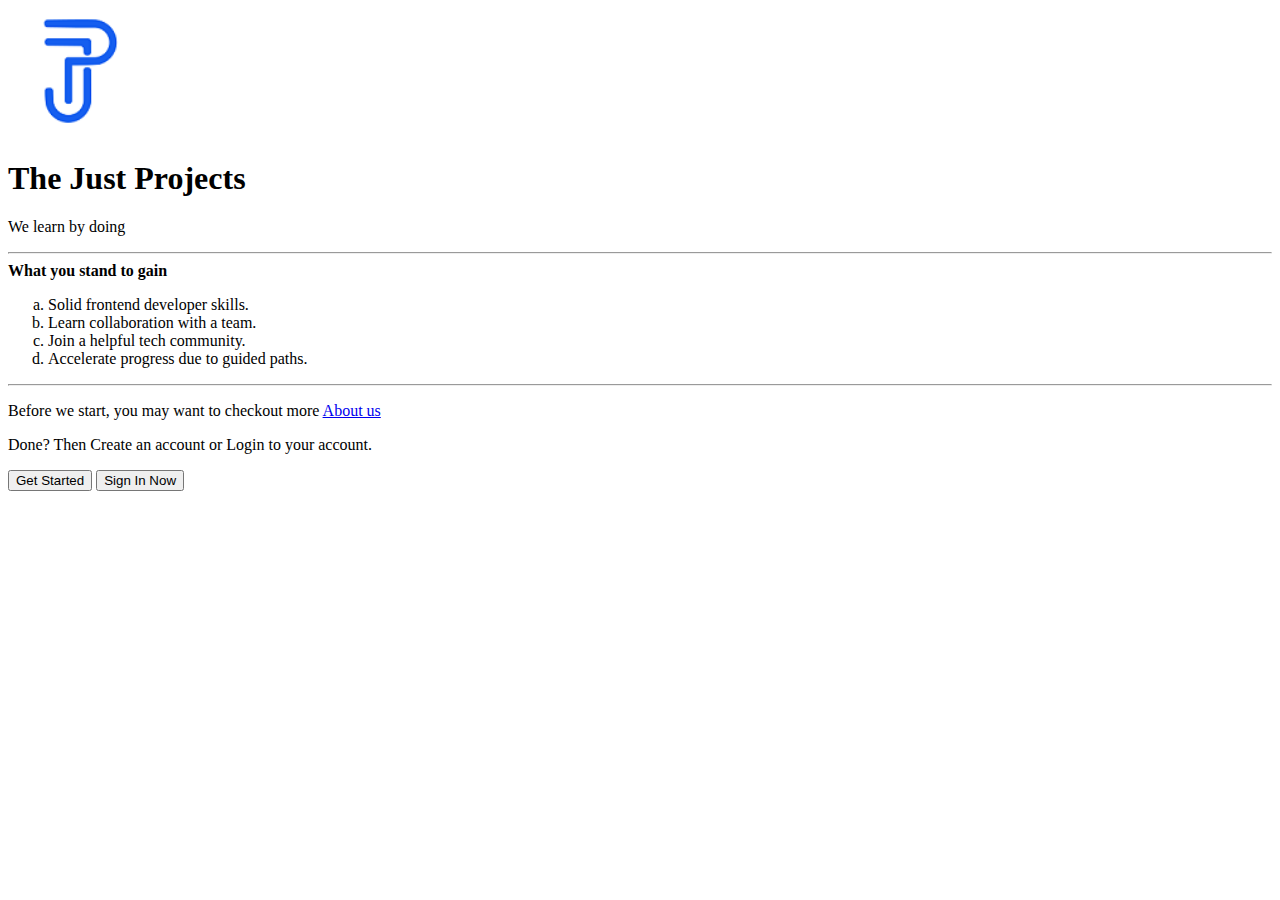
==== index.html @ 26df7a50 "new file:   about-us.html 	new file:   images/favicon.jpg 	new file:   images/tjp.png 	new file:   i" ====
<!DOCTYPE html>
<html lang="en">
<head>
    <meta charset="UTF-8">
    <meta http-equiv="X-UA-Compatible" content="IE=edge">
    <meta name="viewport" content="width=device-width, initial-scale=1.0">
    <title>Home Page</title>
    <link rel="icon" type="image/x-icon" href="images\favicon.jpg">
</head>
<body>
    <img src="images\tjp.png" alt="TJP" width="10%" height="10%">
    <h1>The Just Projects</h1>
    <p>We learn by doing</p>
    <hr></hr>
    <strong>What you stand to gain</strong>

    <ol type="a">
    <li>Solid frontend developer skills.</li>
    <li>Learn collaboration with a team.</li>
    <li>Join a helpful tech community.</li>
    <li>Accelerate progress due to guided paths.</li>
</ol> 
    <hr></hr>
    <p>Before we start, you may want to checkout more <a href="about-us.html">About us</a></p>
    <p>Done? Then Create an account or Login to your account.</p> 
    <button type="button">Get Started</button>
    <button type="button">Sign In Now</button>
</body>
</html>
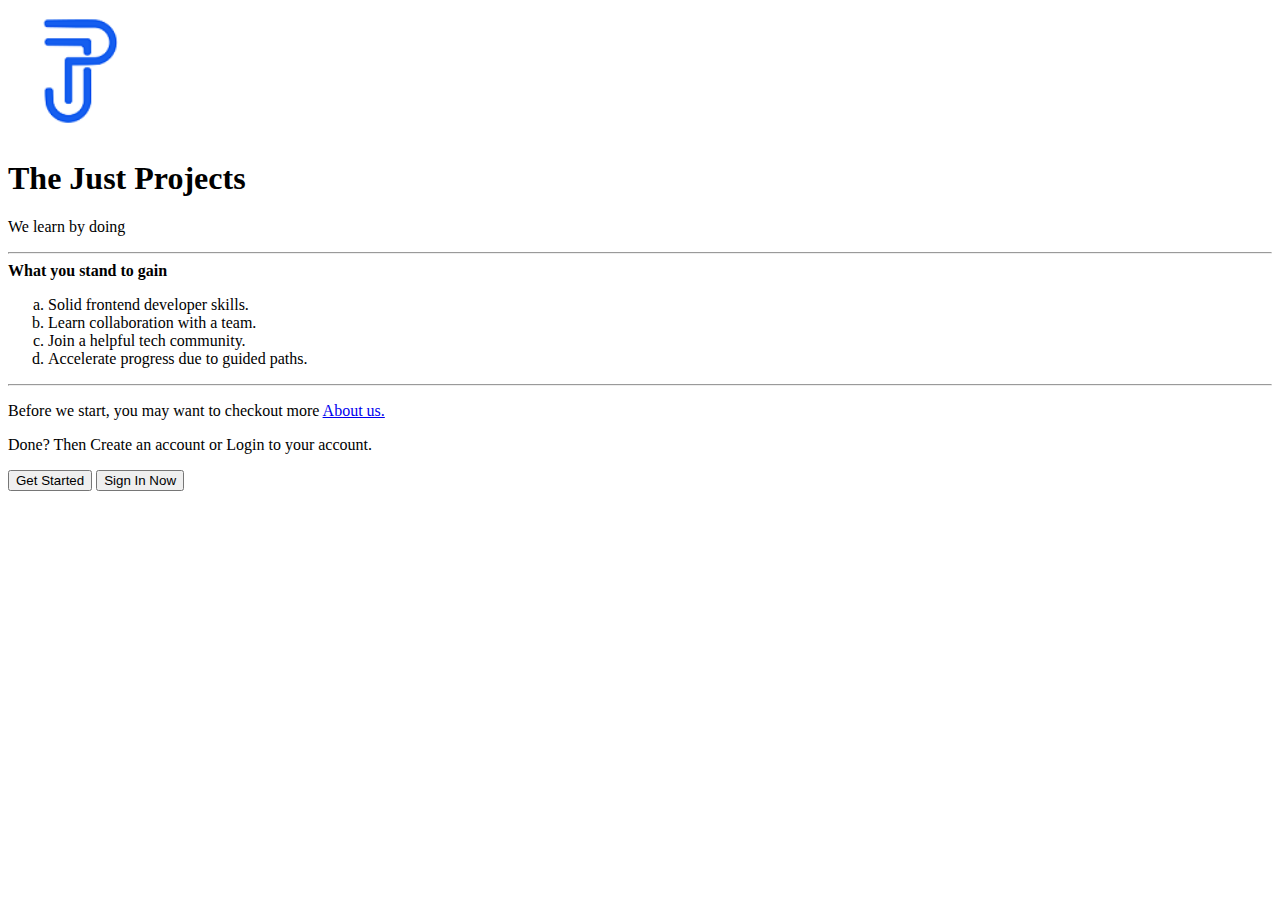
==== commit 0badad93: "Update index.html" ====
--- a/index.html
+++ b/index.html
@@ -21,9 +21,9 @@
     <li>Accelerate progress due to guided paths.</li>
 </ol> 
     <hr></hr>
-    <p>Before we start, you may want to checkout more <a href="about-us.html">About us</a></p>
+    <p>Before we start, you may want to checkout more <a href="about-us.html">About us.</a></p>
     <p>Done? Then Create an account or Login to your account.</p> 
     <button type="button">Get Started</button>
     <button type="button">Sign In Now</button>
 </body>
-</html>+</html>
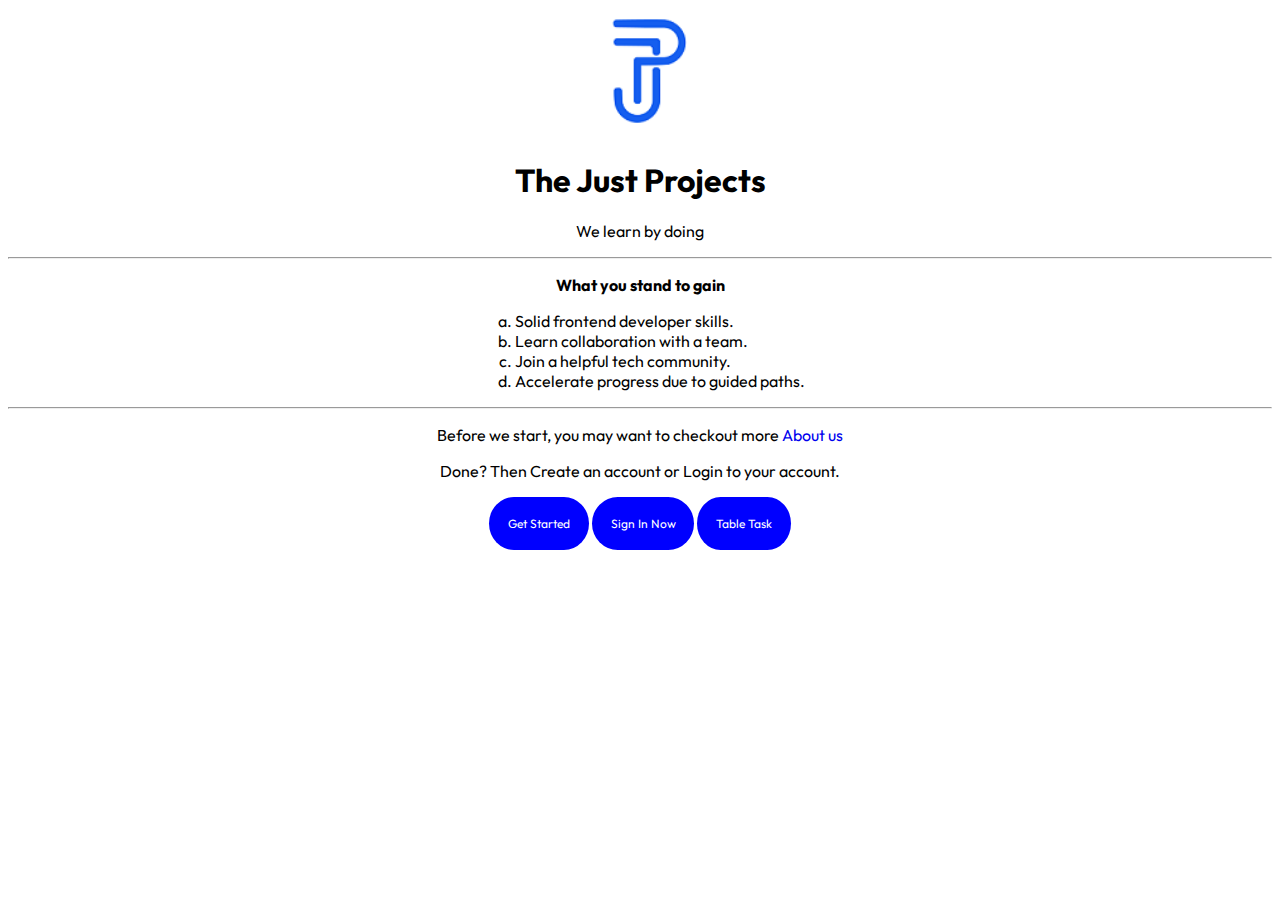
==== commit 6c970820: "week 2 assignment" ====
--- a/index.html
+++ b/index.html
@@ -6,24 +6,29 @@
     <meta name="viewport" content="width=device-width, initial-scale=1.0">
     <title>Home Page</title>
     <link rel="icon" type="image/x-icon" href="images\favicon.jpg">
+    <link rel="preconnect" href="https://fonts.googleapis.com">
+    <link rel="preconnect" href="https://fonts.gstatic.com" crossorigin>
+    <link href="https://fonts.googleapis.com/css2?family=Cookie&family=Montserrat+Alternates:ital,wght@1,100&family=Outfit:wght@500&display=swap" rel="stylesheet">
+    <link rel="stylesheet" type="text/css" href="styles.css">
 </head>
-<body>
-    <img src="images\tjp.png" alt="TJP" width="10%" height="10%">
+<body><div class="body">
+    <div class="image-jtp"><img src="images\tjp.png" alt="TJP" width="10%" height="10%"></div>
     <h1>The Just Projects</h1>
     <p>We learn by doing</p>
     <hr></hr>
-    <strong>What you stand to gain</strong>
+    <p class="subheader">What you stand to gain</p>
 
-    <ol type="a">
+    <ol type="a"><div class="list-items">
     <li>Solid frontend developer skills.</li>
     <li>Learn collaboration with a team.</li>
     <li>Join a helpful tech community.</li>
     <li>Accelerate progress due to guided paths.</li>
-</ol> 
+</ol></div>
     <hr></hr>
-    <p>Before we start, you may want to checkout more <a href="about-us.html">About us.</a></p>
+    <p>Before we start, you may want to checkout more <a href="about-us.html">About us</a></p>
     <p>Done? Then Create an account or Login to your account.</p> 
-    <button type="button">Get Started</button>
-    <button type="button">Sign In Now</button>
-</body>
-</html>
+    <button class="button" type="button">Get Started</button>
+    <button class="button" type="button">Sign In Now</button>
+    <button class="button" type="button"><a class="table-link" href="tabletask.html">Table Task</a></button>
+</body></div> 
+</html>--- a/styles.css
+++ b/styles.css
@@ -0,0 +1,37 @@
+.image-jtp,body{
+    text-align: center;
+}
+
+.list-items{
+    display: inline-block;
+    text-align: left;
+}
+
+button{
+    background-color:blue;
+    color:white;
+    cursor:pointer;
+    border-radius: 50%/100%;
+    border: none;
+    padding: 1.5%;
+    text-align: center;
+    font-size: 75%;
+}
+
+a{
+    text-decoration: none;
+}
+
+body, 
+.button{
+    font-family: 'Outfit', sans-serif;
+
+}
+
+.subheader{
+    font-weight: bold;
+}
+
+.table-link{
+    color:white;
+}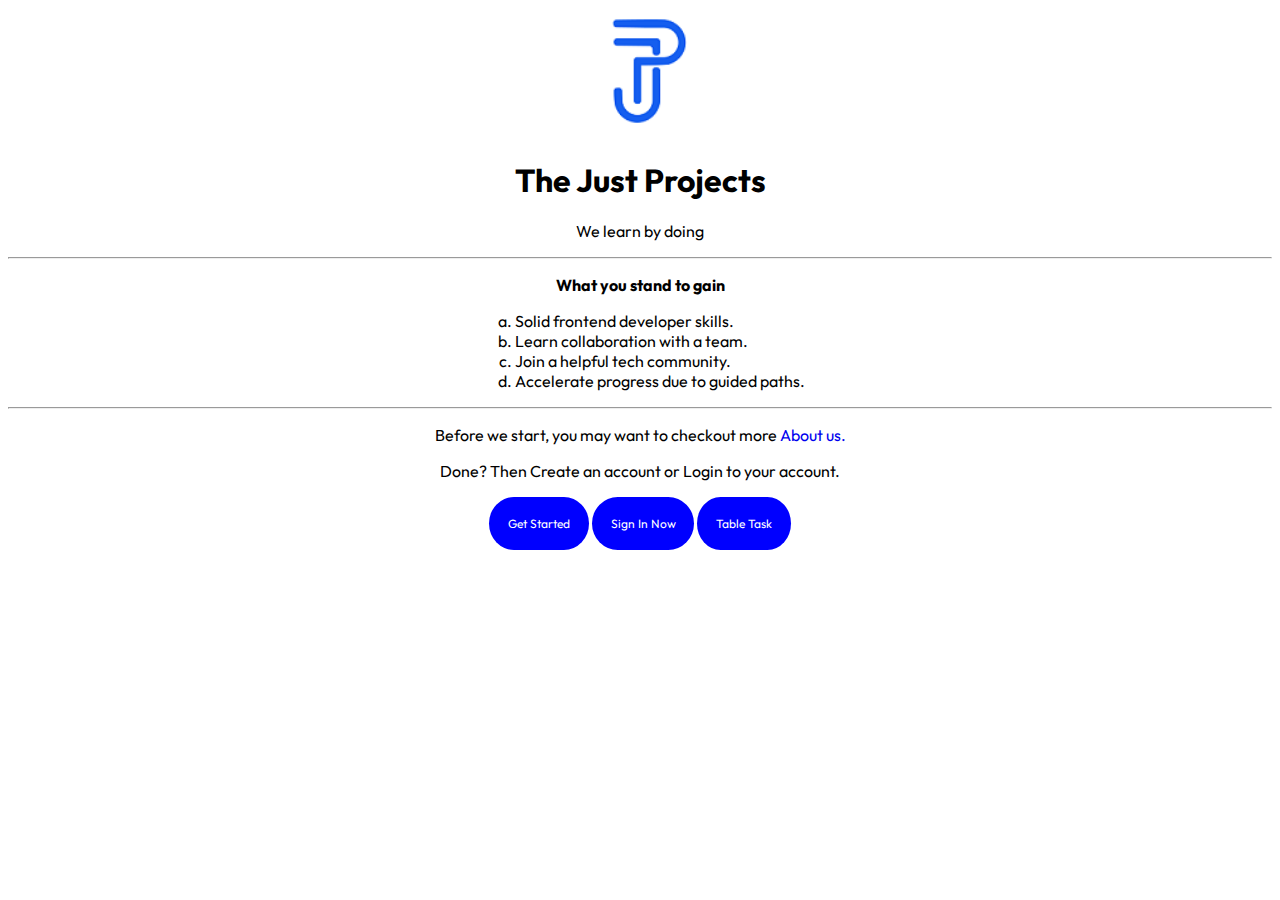
==== commit d0d8eb5e: "Merge branch 'master' of https://github.com/imremsleepin/example into jtp/master" ====
--- a/index.html
+++ b/index.html
@@ -25,10 +25,10 @@
     <li>Accelerate progress due to guided paths.</li>
 </ol></div>
     <hr></hr>
-    <p>Before we start, you may want to checkout more <a href="about-us.html">About us</a></p>
+    <p>Before we start, you may want to checkout more <a href="about-us.html">About us.</a></p>
     <p>Done? Then Create an account or Login to your account.</p> 
     <button class="button" type="button">Get Started</button>
     <button class="button" type="button">Sign In Now</button>
     <button class="button" type="button"><a class="table-link" href="tabletask.html">Table Task</a></button>
 </body></div> 
-</html>+</html>
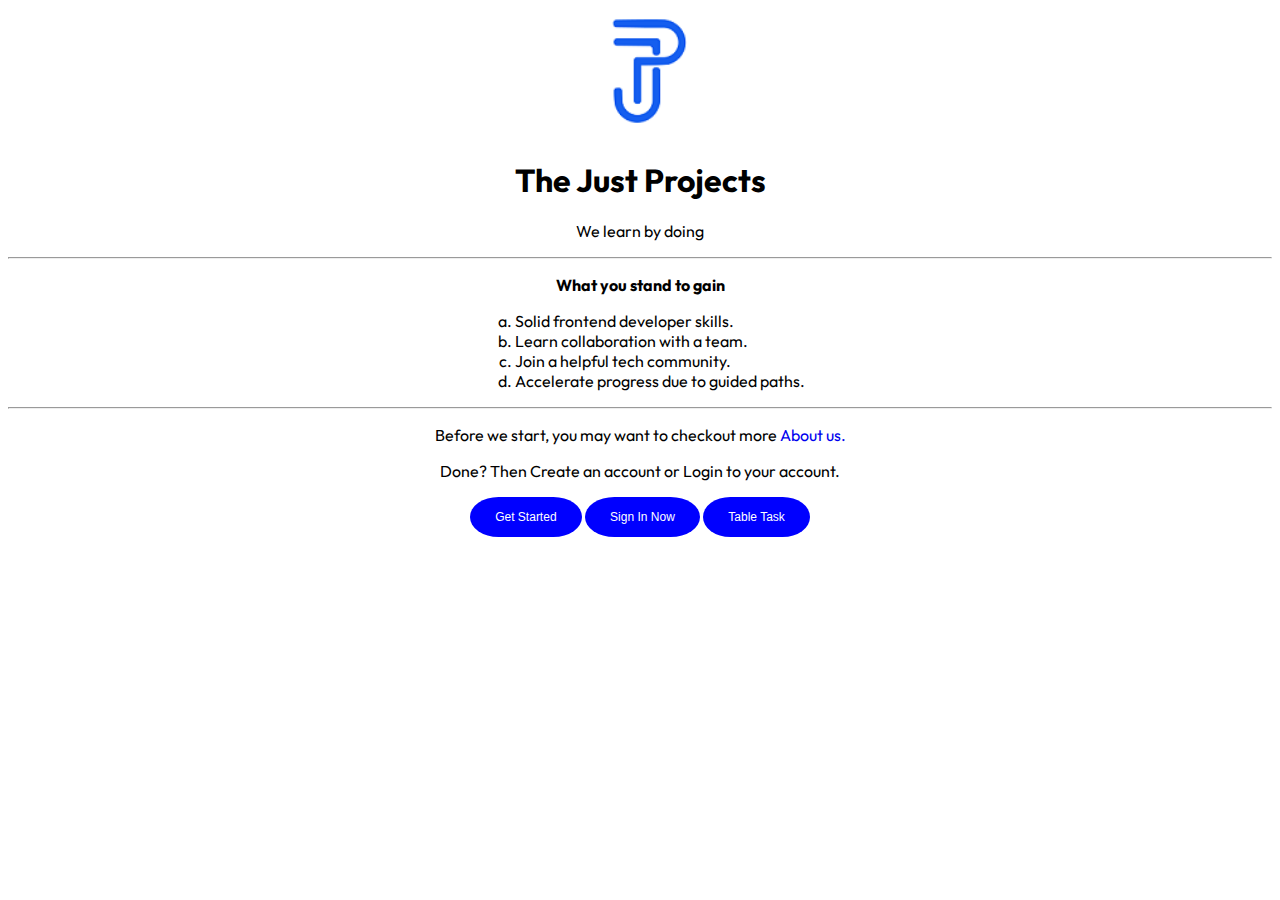
==== commit 0994df79: "week2assignments-adjustment" ====
--- a/index.html
+++ b/index.html
@@ -26,9 +26,11 @@
 </ol></div>
     <hr></hr>
     <p>Before we start, you may want to checkout more <a href="about-us.html">About us.</a></p>
-    <p>Done? Then Create an account or Login to your account.</p> 
-    <button class="button" type="button">Get Started</button>
-    <button class="button" type="button">Sign In Now</button>
-    <button class="button" type="button"><a class="table-link" href="tabletask.html">Table Task</a></button>
-</body></div> 
+    <p>Done? Then Create an account or Login to your account.</p>
+    <div class="button">
+    <button type="button">Get Started</button>
+    <button type="button">Sign In Now</button>
+    <button type="button"><a class="table-link" href="tabletask.html">Table Task</a></button>
+    </div> 
+</body> 
 </html>
--- a/styles.css
+++ b/styles.css
@@ -13,7 +13,7 @@
     cursor:pointer;
     border-radius: 50%/100%;
     border: none;
-    padding: 1.5%;
+    padding: 1% 2% 1% 2%;
     text-align: center;
     font-size: 75%;
 }
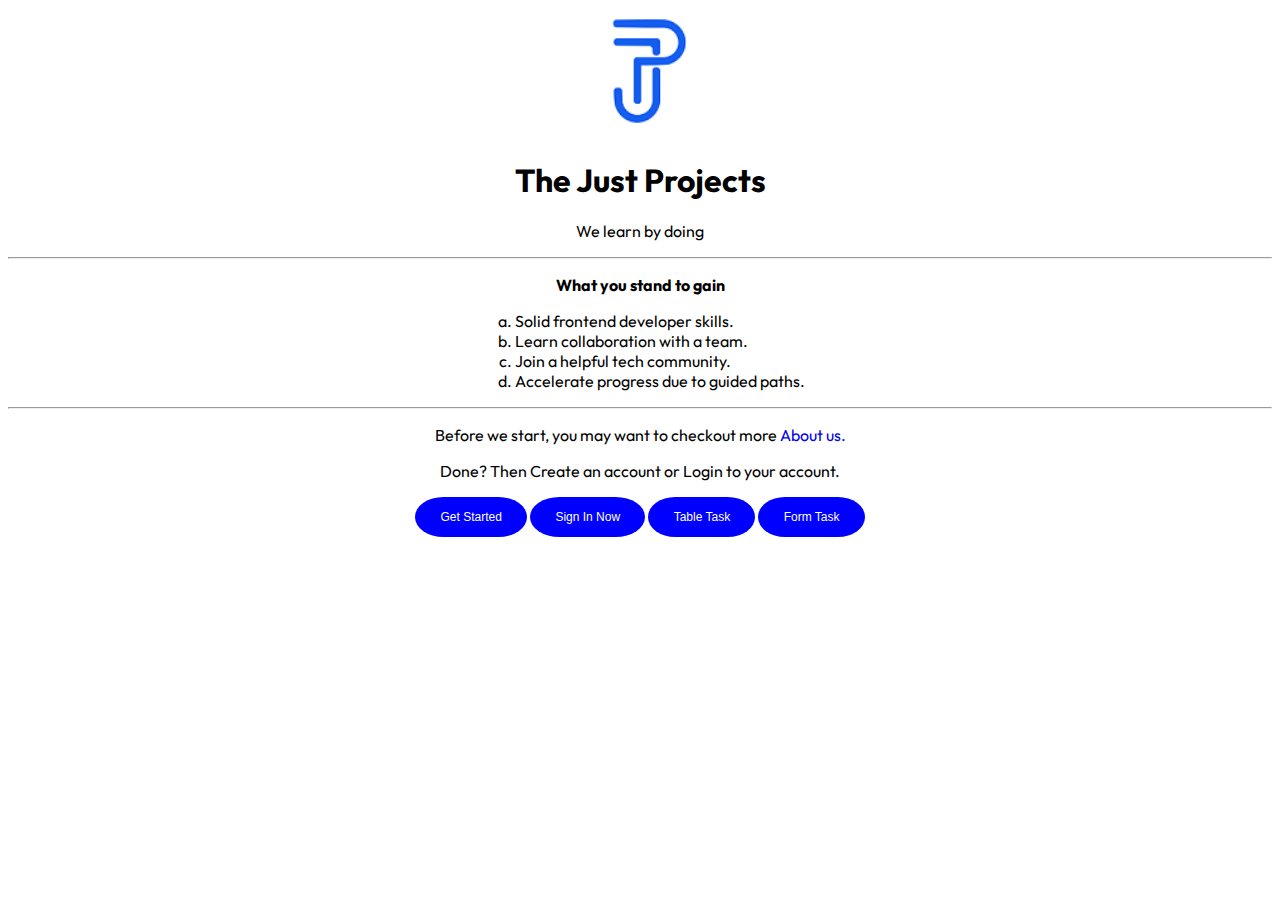
==== commit cbf76ee1: "task 3" ====
--- a/index.html
+++ b/index.html
@@ -31,6 +31,7 @@
     <button type="button">Get Started</button>
     <button type="button">Sign In Now</button>
     <button type="button"><a class="table-link" href="tabletask.html">Table Task</a></button>
+    <button type="button"><a class="table-link" href="form.html">Form Task</a></button>
     </div> 
 </body> 
 </html>
--- a/styles.css
+++ b/styles.css
@@ -34,4 +34,4 @@
 
 .table-link{
     color:white;
-}+}
